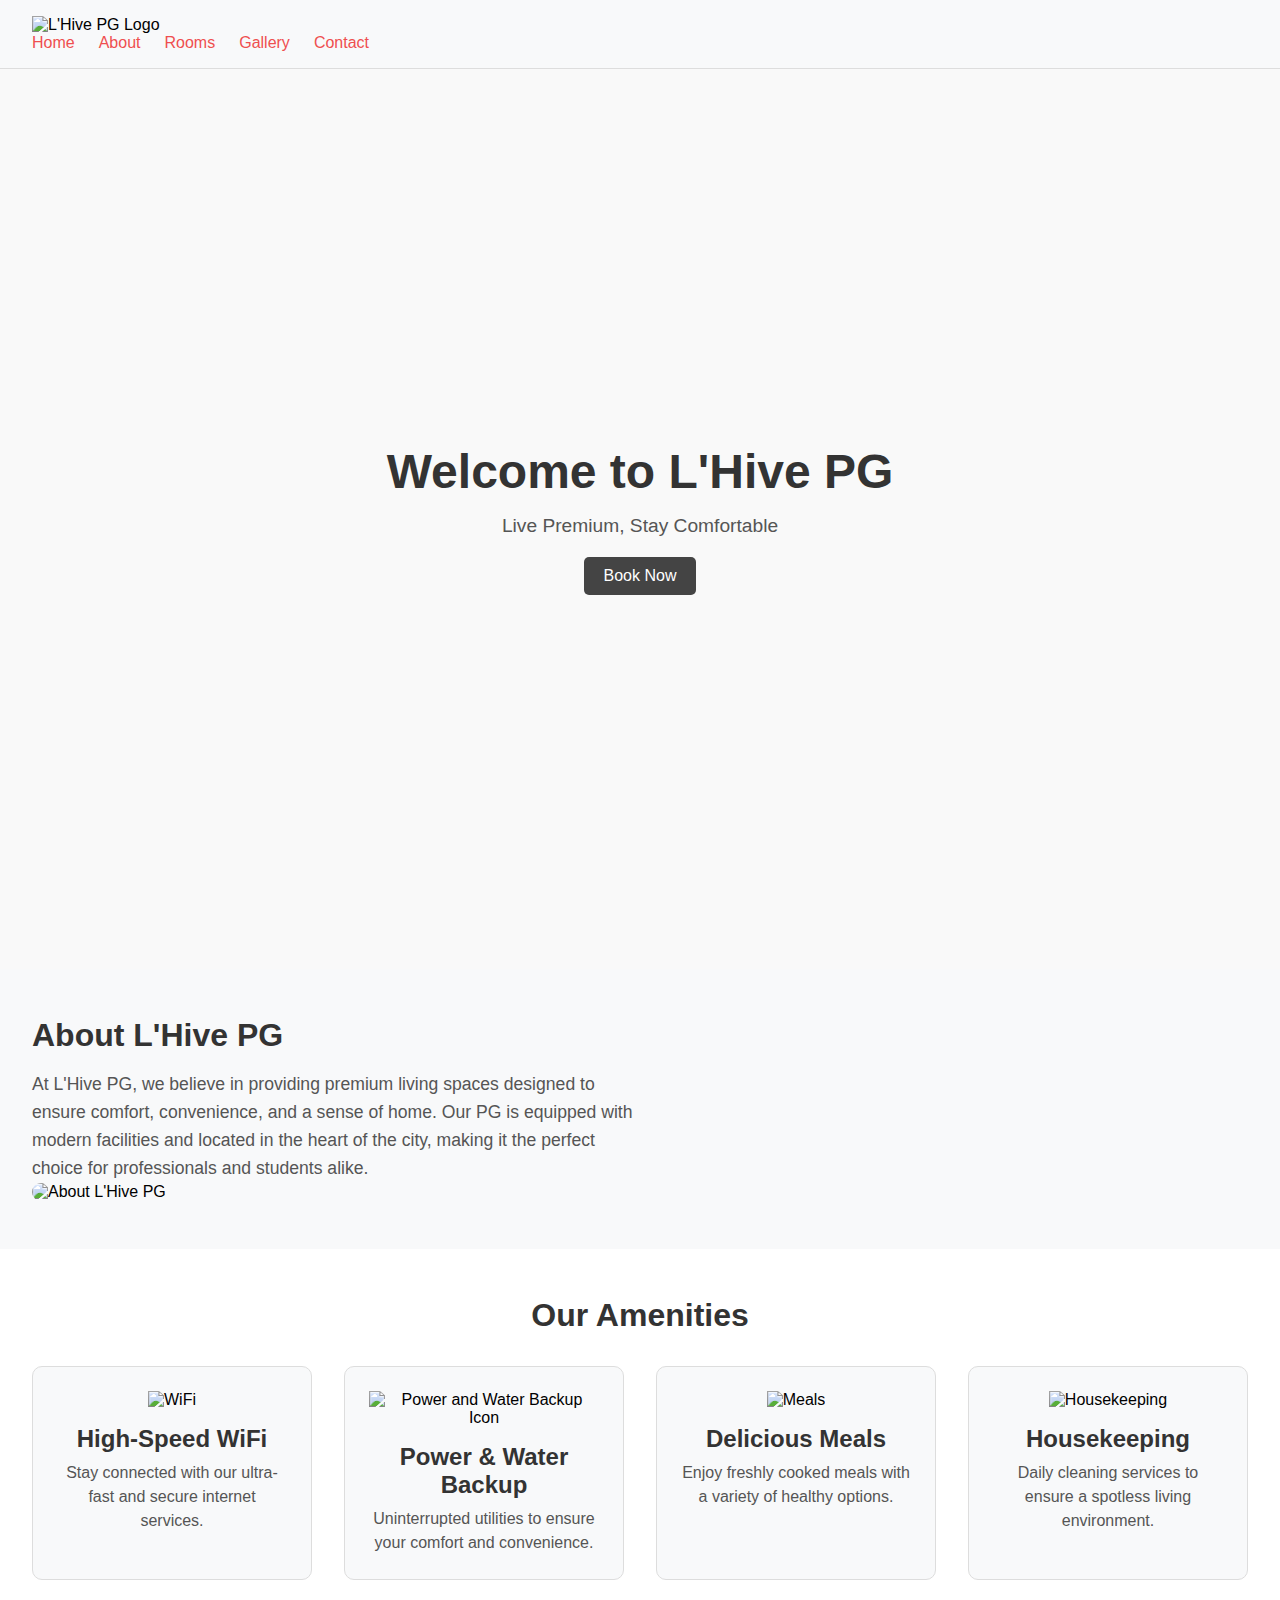
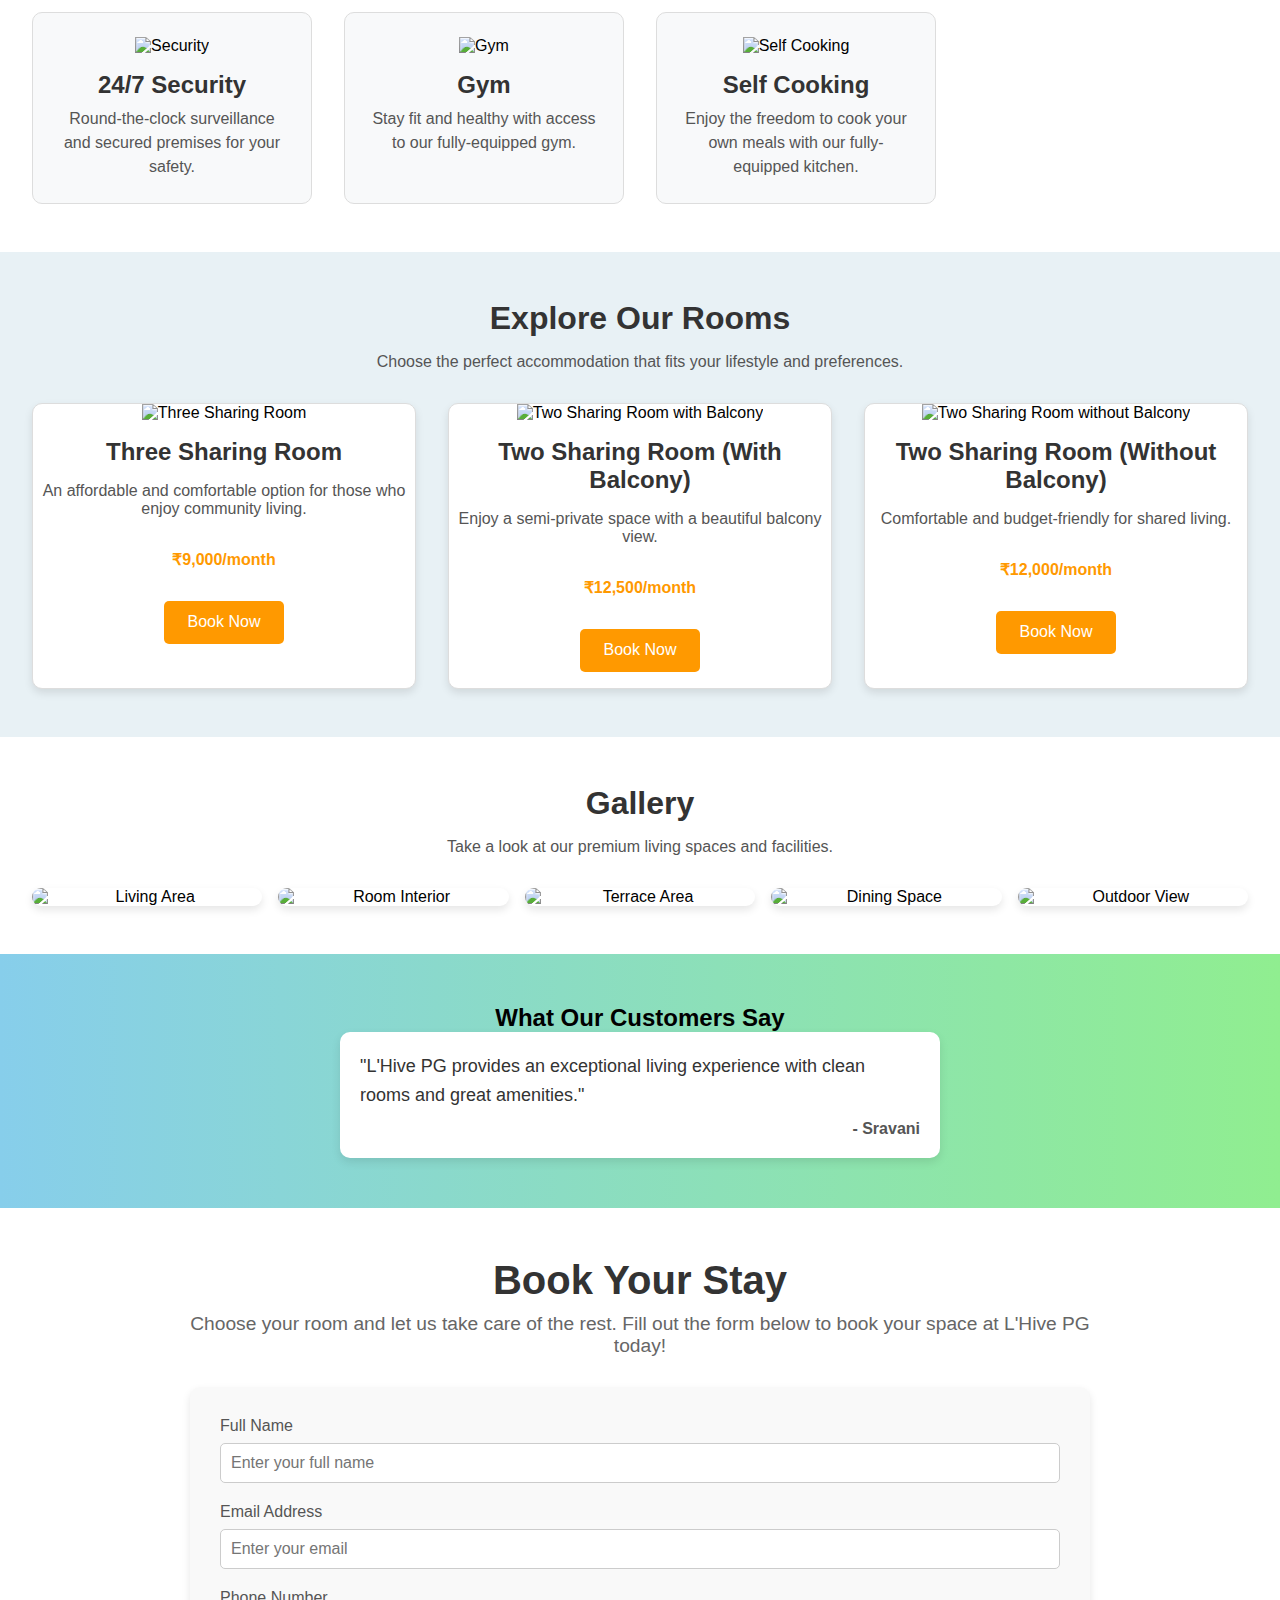
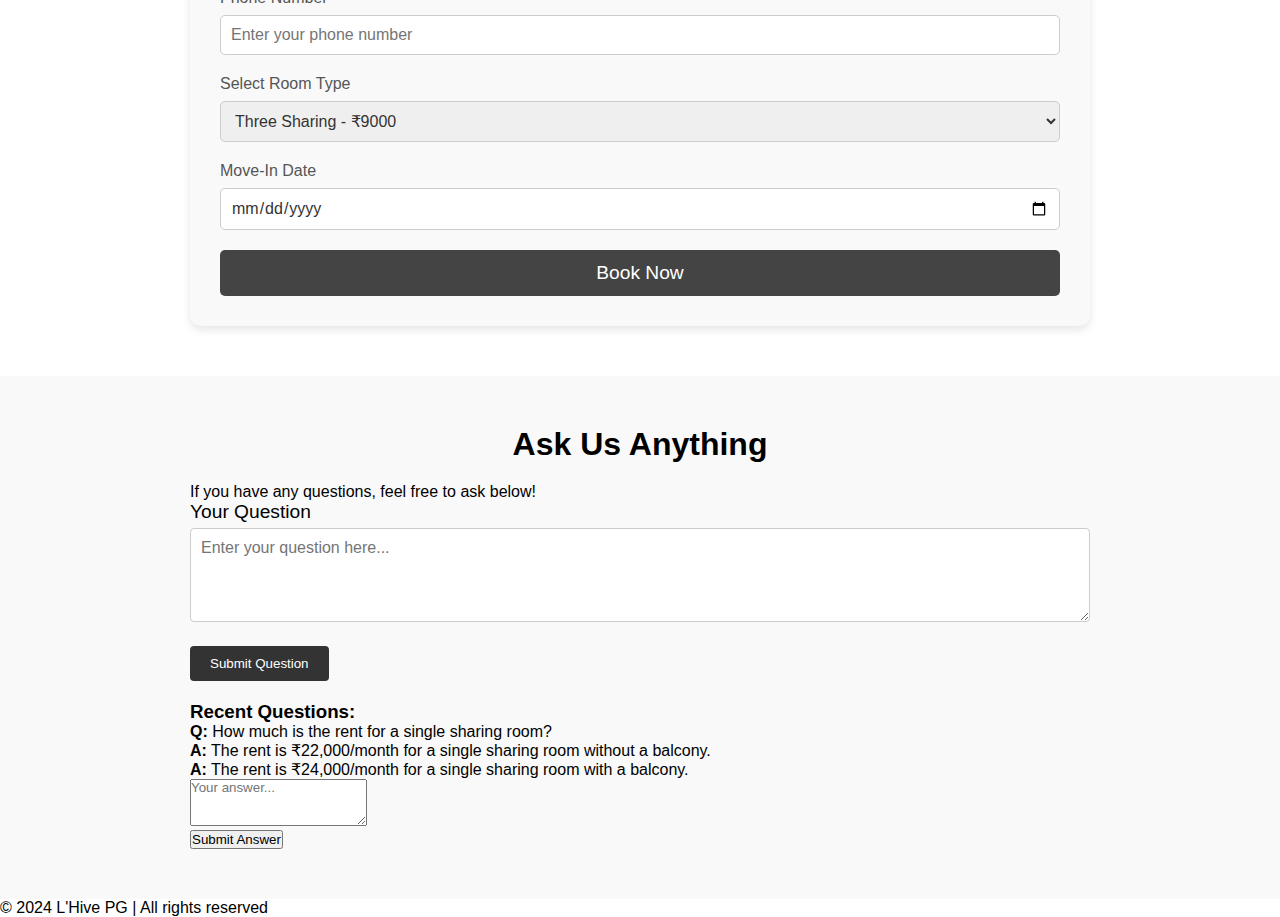
==== index.html @ c12abeda "Add files via upload" ====
<!DOCTYPE html>
<html lang="en">
<head>
  <meta charset="UTF-8">
  <meta name="viewport" content="width=device-width, initial-scale=1.0">
  <title>L'Hive PG - Live Premium</title>
  <link rel="stylesheet" href="styles.css">
  <style>
    html {
      scroll-behavior: smooth; /* Smooth scrolling for anchor links */
    }
  </style>
</head>
<body>
  <!-- Header Section -->
  <header class="header">
    <div class="container">
      <div class="logo">
        <img src="images\logo.jpeg" alt="L'Hive PG Logo">
      </div>
      <nav class="nav">
        <ul>
          <li><a href="#home">Home</a></li>
          <li><a href="#about">About</a></li>
          <li><a href="#rooms">Rooms</a></li>
          <li><a href="#gallery">Gallery</a></li>
          <li><a href="#contact" class="scroll-link">Contact</a></li> <!-- Scroll link updated -->
        </ul>
      </nav>
    </div>
  </header>

  <!-- Hero Section
  <section id="home" class="hero">
    <div class="hero-content">
      <h1>Welcome to L'Hive PG</h1>
      <p>Live Premium, Stay Comfortable</p>
      <a href="#rooms" class="btn">Book Now</a>
    </div>
    <div class="hero-video">
      <video autoplay muted loop playsinline>
        <source src="path/to/your-video.mp4" type="video/mp4">
        Your browser does not support the video tag.
      </video>
    </div>
  </section> -->
  <!-- Hero Section-->

  <section id="home" class="hero">
    <div class="hero-content">
      <h1>Welcome to L'Hive PG</h1>
      <p>Live Premium, Stay Comfortable</p>
      <a href="#rooms" class="btn">Book Now</a>
    </div>
  </section>
  
  
  <!-- About Section -->
  <section id="about" class="about">
    <div class="container">
      <div class="about-content">
        <h2>About L'Hive PG</h2>
        <p>
          At L'Hive PG, we believe in providing premium living spaces designed to ensure comfort, convenience, and a sense of home. Our PG is equipped with modern facilities and located in the heart of the city, making it the perfect choice for professionals and students alike.
        </p>
      </div>
      <div class="about-image">
        <img src="path/to/about-image.jpg" alt="About L'Hive PG">
      </div>
    </div>
  </section>

 <!-- Amenities Section -->
<section id="amenities" class="amenities">
    <div class="container">
      <h2>Our Amenities</h2>
      <div class="amenities-list">
        <div class="amenity">
          <img src="https://kots.s3.amazonaws.com/uploads/kots/bannerImages/full/17036606296741wifi.png" alt="WiFi">
          <h3>High-Speed WiFi</h3>
          <p>Stay connected with our ultra-fast and secure internet services.</p>
        </div>
        <div class="amenity">
          <img 
            src="https://kots.s3.amazonaws.com/uploads/kots/bannerImages/full/17285580145718fi2.png" 
            alt="Power and Water Backup Icon">
          <h3>Power & Water Backup</h3>
          <p>Uninterrupted utilities to ensure your comfort and convenience.</p>
        </div>
        
        <div class="amenity">
          <img src="https://icon2.cleanpng.com/20240111/fez/transparent-india-cuisine-vibrant-colorful-indian-dishes-arranged-in-1710926079423.webp" alt="Meals">
          <h3>Delicious Meals</h3>
          <p>Enjoy freshly cooked meals with a variety of healthy options.</p>
        </div>
        <div class="amenity">
          <img src="https://kots.s3.amazonaws.com/uploads/kots/bannerImages/full/17036606068005housekeeping.png" alt="Housekeeping">
          <h3>Housekeeping</h3>
          <p>Daily cleaning services to ensure a spotless living environment.</p>
        </div>
        <div class="amenity">
          <img src="https://kots.s3.amazonaws.com/uploads/kots/bannerImages/full/17285578122778fi1.png"alt="Security">
          <h3>24/7 Security</h3>
          <p>Round-the-clock surveillance and secured premises for your safety.</p>
        </div>
        <!-- New Amenity: Gym -->
        <div class="amenity">
          <img src="https://w7.pngwing.com/pngs/340/291/png-transparent-sport-logo-strength-training-crossfit-circus-strong-man-angle-physical-fitness-sport-thumbnail.png" alt="Gym">
          <h3>Gym</h3>
          <p>Stay fit and healthy with access to our fully-equipped gym.</p>
        </div>
        <!-- New Amenity: Self Cooking -->
        <div class="amenity">
          <img src="https://cdn.iconscout.com/icon/premium/png-256-thumb/self-cooking-1651544-1403179.png" alt="Self Cooking">
          <h3>Self Cooking</h3>
          <p>Enjoy the freedom to cook your own meals with our fully-equipped kitchen.</p>
        </div>
      </div>
    </div>
  </section>

  <section id="rooms" class="rooms">
    <div class="container">
      <h2>Explore Our Rooms</h2>
      <p>Choose the perfect accommodation that fits your lifestyle and preferences.</p>
      <div class="room-list">
        <div class="room">
          <img src="images/threesharing.jpeg" alt="Three Sharing Room">
          <h3>Three Sharing Room</h3>
          <p>An affordable and comfortable option for those who enjoy community living.</p>
          <p class="price">₹9,000/month</p>
          <a href="#booking" class="btn">Book Now</a>
        </div>
        <div class="room">
          <img src="images/twosharing.jpeg" alt="Two Sharing Room with Balcony">
          <h3>Two Sharing Room (With Balcony)</h3>
          <p>Enjoy a semi-private space with a beautiful balcony view.</p>
          <p class="price">₹12,500/month</p>
          <a href="#booking" class="btn">Book Now</a>
        </div>
        <div class="room">
          <img src="images/twosharing.jpeg" alt="Two Sharing Room without Balcony">
          <h3>Two Sharing Room (Without Balcony)</h3>
          <p>Comfortable and budget-friendly for shared living.</p>
          <p class="price">₹12,000/month</p>
          <a href="#booking" class="btn">Book Now</a>
        </div>
        <div class="room">
          <img src="images/singlesharing.jpeg" alt="Single Sharing Room with Balcony">
          <h3>Single Sharing Room (With Balcony)</h3>
          <p>Premium privacy with a relaxing balcony view.</p>
          <p class="price">₹24,000/month</p>
          <a href="#booking" class="btn">Book Now</a>
        </div>
        <div class="room">
          <img src="images/singlesharing.jpeg" alt="Single Sharing Room without Balcony">
          <h3>Single Sharing Room (Without Balcony)</h3>
          <p>Luxurious private space for individuals seeking comfort.</p>
          <p class="price">₹22,000/month</p>
          <a href="#booking" class="btn">Book Now</a>
        </div>
      </div>
    </div>
  </section>  

  <!-- Gallery Section -->
  <section id="gallery" class="gallery">
    <div class="container">
      <h2>Gallery</h2>
      <p>Take a look at our premium living spaces and facilities.</p>
      <div class="gallery-grid">
        <img src="path/to/gallery1.jpg" alt="Living Area">
        <img src="path/to/gallery2.jpg" alt="Room Interior">
        <img src="images\terrace.jpeg" alt="Terrace Area">
        <img src="images\dinning.jpeg" alt="Dining Space">
        <img src="path/to/gallery5.jpg" alt="Outdoor View">
      </div>
    </div>
  </section>

  <!-- Testimonials Section -->
  <!-- Reviews -->
  <section id="reviews" class="reviews-section">
    <div class="container">
      <h2>What Our Customers Say</h2>
      <div class="review shadow-box">
        <p id="review-text">"L'Hive PG provides an exceptional living experience with clean rooms and great amenities."</p>
        <h4 id="review-author">- Sravani </h4>
      </div>
    </div>
  </section>
  
  <!-- Booking Section -->
<section id="booking" class="booking-section">
    <div class="container">
      <h2 class="section-title">Book Your Stay</h2>
      <p class="section-description">Choose your room and let us take care of the rest. Fill out the form below to book your space at L'Hive PG today!</p>
      <form class="booking-form" action="#" method="post">
        <div class="form-group">
          <label for="name">Full Name</label>
          <input type="text" id="name" name="name" placeholder="Enter your full name" required>
        </div>
        <div class="form-group">
          <label for="email">Email Address</label>
          <input type="email" id="email" name="email" placeholder="Enter your email" required>
        </div>
        <div class="form-group">
          <label for="phone">Phone Number</label>
          <input type="tel" id="phone" name="phone" placeholder="Enter your phone number" required>
        </div>
        <div class="form-group">
          <label for="room-type">Select Room Type</label>
          <select id="room-type" name="room-type" required>
            <option value="three-sharing">Three Sharing - ₹9000</option>
            <option value="two-sharing-balcony">Two Sharing (With Balcony) - ₹12,500</option>
            <option value="two-sharing-no-balcony">Two Sharing (No Balcony) - ₹12,000</option>
            <option value="single-balcony">Single Sharing (With Balcony) - ₹22,000</option>
            <option value="single-no-balcony">Single Sharing (No Balcony) - ₹21,000</option>
          </select>
        </div>
        <div class="form-group">
          <label for="move-in-date">Move-In Date</label>
          <input type="date" id="move-in-date" name="move-in-date" required>
        </div>
        <button type="submit" class="submit-btn">Book Now</button>
      </form>
    </div>
  </section>
   <!-- Contact Section (Q&A) -->
   <section id="contact" class="contact">
    <div class="container">
      <h2>Ask Us Anything</h2>
      <p>If you have any questions, feel free to ask below!</p>
      
      <!-- Question Submission Form -->
      <form class="contact-form" id="questionForm" action="#" method="post">
        <div class="form-group">
          <label for="question">Your Question</label>
          <textarea id="question" name="question" rows="4" placeholder="Enter your question here..." required></textarea>
        </div>
        <div class="form-group">
          <button type="submit" class="btn">Submit Question</button>
        </div>
      </form>

      <h3>Recent Questions:</h3>
      <div id="questionList">
        <!-- Example of a displayed question -->
        <!-- Dynamic questions will appear here -->
        <div class="question">
          <p><strong>Q:</strong> How much is the rent for a single sharing room?</p>
          <div class="answers">
            <p><strong>A:</strong> The rent is ₹22,000/month for a single sharing room without a balcony.</p>
            <p><strong>A:</strong> The rent is ₹24,000/month for a single sharing room with a balcony.</p>
          </div>
          <!-- Answer Form -->
          <form class="answer-form">
            <div class="form-group">
              <textarea rows="3" placeholder="Your answer..." required></textarea>
            </div>
            <button type="submit" class="btn">Submit Answer</button>
          </form>
        </div>
      </div>
    </div>
  </section>
    <!-- Blog Section
    <section id="blog" class="blog">
        <div class="container">
          <h2>Blog Questions for PG Residents</h2>
          <ul>
            <li> </li>
          </ul>
        </div>
      </section>

   Contact Section 
   <section id="contact" class="contact">
    <div class="container">
      <h2>Ask Us Anything</h2>
      <p>If you have any questions, feel free to ask below!</p>
      <form class="contact-form" action="#" method="post">
        <div class="form-group">
          <label for="question">Your Question</label>
          <textarea id="question" name="question" rows="4" placeholder="Enter your question here..." required></textarea>
        </div>
        <div class="form-group">
          <button type="submit" class="btn">Submit Question</button>
        </div>
      </form>
    </div>
  </section> -->

  <!-- Reviews -->
<!-- 
  <section id="reviews" class="reviews-section">
    <div class="container">
      <h2>What Our Customers Say</h2>
      <div class="review">
        <p id="review-text">"L'Hive PG provides an exceptional living experience with clean rooms and great amenities."</p>
        <h4 id="review-author">- John Doe</h4>
      </div>
    </div>
  </section> -->
  

  <!-- Footer Section -->
  <footer>
    <div class="container">
      <p>&copy; 2024 L'Hive PG | All rights reserved</p>
    </div>
  </footer>
  <script src="script.js"></script>
</body>
</html>
---- styles.css ----
/* General Reset */
* {
    margin: 0;
    padding: 0;
    box-sizing: border-box;
    font-family: 'Arial', sans-serif;
  }
  
  /* Header Styles */
  .header {
    display: flex;
    justify-content: space-between;
    align-items: center;
    padding: 1rem 2rem;
    background-color: #f8f9fa;
    border-bottom: 1px solid #ddd;
  }
  
  .header .logo img {
    height: 50px;
  }
  
  .header .nav ul {
    list-style: none;
    display: flex;
    gap: 1.5rem;
  }
  
  .header .nav a {
    text-decoration: none;
    color: #ef4f4f;
    font-weight: 500;
  }
  
  .header .nav a:hover {
    color: #ff9900;
  }
  
  /* Hero Section */
  .hero {
    display: flex;
    align-items: center;
    justify-content: space-between;
    padding: 2rem;
    background-color: #e8f1f5;
  }
  
  .hero-content {
    max-width: 50%;
  }
  
  .hero-content h1 {
    font-size: 2.5rem;
    color: #7acdeb;
  }
  
  .hero-content p {
    margin: 1rem 0;
    font-size: 1.2rem;
    color: #8ac4e8;
  }
  
  .hero-content .btn {
    display: inline-block;
    padding: 0.8rem 1.5rem;
    background-color: #ff9900;
    color: #fff;
    text-decoration: none;
    border-radius: 5px;
  }
  
  .hero-content .btn:hover {
    background-color: #cc7a00;
  }
  
  .hero-image img {
    width: 100%;
    max-width: 500px;
    border-radius: 10px;
  }
  
  /* Responsive Design */
  @media (max-width: 768px) {
    .hero {
      flex-direction: column;
      text-align: center;
    }
  
    .hero-content,
    .hero-image {
      max-width: 100%;
    }
  
    .hero-image img {
      margin-top: 1rem;
    }
  }

  /* Hero Section */
.hero {
  display: flex;
  align-items: center;
  justify-content: space-between;
  padding: 50px;
  background-color: #f9f9f9;
  position: relative;
  overflow: hidden;
}

.hero-content {
  max-width: 600px;
  z-index: 2;
}

.hero-content h1 {
  font-size: 3em;
  color: #333;
  margin-bottom: 10px;
}

.hero-content p {
  font-size: 1.2em;
  color: #555;
  margin-bottom: 20px;
}

.hero-content .btn {
  display: inline-block;
  background-color: #444;
  color: #fff;
  padding: 10px 20px;
  text-decoration: none;
  border-radius: 5px;
}

.hero-content .btn:hover {
  background-color: #333;
}

.hero-video {
  position: absolute;
  top: 0;
  left: 0;
  width: 100%;
  height: 100%;
  z-index: 1;
  overflow: hidden;
}

.hero-video video {
  width: 100%;
  height: 100%;
  object-fit: cover;
  opacity: 0.7; /* Optional: Adjust transparency */
}

  /* About Section */
.about {
  display: flex;
  align-items: center;
  justify-content: space-between;
  padding: 3rem 2rem;
  background-color: #f8f9fa;
}

.about-content {
  max-width: 50%;
}

.about-content h2 {
  font-size: 2rem;
  color: #333;
  margin-bottom: 1rem;
}

.about-content p {
  font-size: 1.1rem;
  color: #555;
  line-height: 1.6;
}

.about-image img {
  width: 100%;
  max-width: 400px;
  border-radius: 10px;
}

/* Amenities Section */
.amenities {
  padding: 3rem 2rem;
  background-color: #fff;
  text-align: center;
}

.amenities h2 {
  font-size: 2rem;
  color: #333;
  margin-bottom: 2rem;
}

.amenities-list {
  display: grid;
  grid-template-columns: repeat(auto-fit, minmax(250px, 1fr));
  gap: 2rem;
}

.amenity {
  text-align: center;
  padding: 1.5rem;
  border: 1px solid #ddd;
  border-radius: 10px;
  background-color: #f8f9fa;
  transition: transform 0.3s;
}

.amenity:hover {
  transform: scale(1.05);
}

.amenity img {
  width: 50px;
  margin-bottom: 1rem;
}

.amenity h3 {
  font-size: 1.5rem;
  color: #333;
  margin-bottom: 0.5rem;
}

.amenity p {
  font-size: 1rem;
  color: #555;
  line-height: 1.5;
}
/* Rooms Section */
.rooms {
  padding: 3rem 2rem;
  background-color: #e8f1f5;
  text-align: center;
}

.rooms h2 {
  font-size: 2rem;
  color: #333;
  margin-bottom: 1rem;
}

.rooms p {
  font-size: 1rem;
  color: #555;
  margin-bottom: 2rem;
}

.room-list {
  display: grid;
  grid-template-columns: repeat(auto-fit, minmax(300px, 1fr));
  gap: 2rem;
}

.room {
  background-color: #fff;
  border: 1px solid #ddd;
  border-radius: 10px;
  overflow: hidden;
  text-align: center;
  box-shadow: 0 4px 8px rgba(0, 0, 0, 0.1);
  transition: transform 0.3s;
}

.room:hover {
  transform: translateY(-10px);
}

.room img {
  width: 100%;
  height: 200px;
  object-fit: cover;
}

.room h3 {
  font-size: 1.5rem;
  color: #333;
  margin: 1rem 0;
}

.room p {
  font-size: 1rem;
  color: #555;
}

.room .price {
  font-weight: bold;
  color: #ff9900;
  margin: 1rem 0;
}

.room .btn {
  display: inline-block;
  margin: 1rem 0;
  padding: 0.8rem 1.5rem;
  background-color: #ff9900;
  color: #fff;
  text-decoration: none;
  border-radius: 5px;
}

.room .btn:hover {
  background-color: #cc7a00;
}

/* Gallery Section */
.gallery {
  padding: 3rem 2rem;
  background-color: #fff;
  text-align: center;
}

.gallery h2 {
  font-size: 2rem;
  color: #333;
  margin-bottom: 1rem;
}

.gallery p {
  font-size: 1rem;
  color: #555;
  margin-bottom: 2rem;
}

.gallery-grid {
  display: grid;
  grid-template-columns: repeat(auto-fit, minmax(150px, 1fr));
  gap: 1rem;
}

.gallery-grid img {
  width: 100%;
  border-radius: 10px;
  box-shadow: 0 4px 8px rgba(0, 0, 0, 0.1);
  transition: transform 0.3s;
}

.gallery-grid img:hover {
  transform: scale(1.05);
}
/* Testimonials Section */
.testimonials-section {
  background-color: #f9f9f9;
  padding: 50px 0;
}

.testimonials-section .container {
  max-width: 1200px;
  margin: 0 auto;
  text-align: center;
}

.testimonials-section .section-title {
  font-size: 2.5em;
  color: #333;
  margin-bottom: 20px;
}

.testimonials-container {
  display: flex;
  justify-content: space-around;
  flex-wrap: wrap;
  gap: 20px;
}

.testimonial {
  background-color: white;
  box-shadow: 0 4px 8px rgba(0, 0, 0, 0.1);
  border-radius: 10px;
  padding: 20px;
  max-width: 300px;
  flex: 1;
}

.testimonial-text {
  font-size: 1.1em;
  color: #84d3ee;
  margin-bottom: 15px;
}

.testimonial-name {
  font-size: 1.2em;
  font-weight: bold;
  color: #444;
}
/* Booking Section */
.booking-section {
  background-color: #fff;
  padding: 50px 0;
}

.booking-section .container {
  max-width: 900px;
  margin: 0 auto;
  text-align: center;
}

.booking-section .section-title {
  font-size: 2.5em;
  color: #333;
  margin-bottom: 10px;
}

.booking-section .section-description {
  font-size: 1.2em;
  color: #666;
  margin-bottom: 30px;
}

.booking-form {
  background-color: #f9f9f9;
  padding: 30px;
  border-radius: 10px;
  box-shadow: 0 4px 8px rgba(0, 0, 0, 0.1);
  text-align: left;
}

.booking-form .form-group {
  margin-bottom: 20px;
}

.booking-form label {
  display: block;
  font-size: 1em;
  color: #555;
  margin-bottom: 8px;
}

.booking-form input,
.booking-form select {
  width: 100%;
  padding: 10px;
  border: 1px solid #ccc;
  border-radius: 5px;
  font-size: 1em;
  color: #333;
}

.booking-form input:focus,
.booking-form select:focus {
  border-color: #333;
  outline: none;
}

.submit-btn {
  background-color: #444;
  color: #fff;
  padding: 12px 20px;
  border: none;
  border-radius: 5px;
  font-size: 1.2em;
  cursor: pointer;
  width: 100%;
}

.submit-btn:hover {
  background-color: #333;
}
#blog-faq {
  padding: 50px 0;
  background-color: #f9f9f9;
}

#footer {
  padding: 20px 0;
  background-color: #333;
  color: #fff;
}

#footer .contact-info, #footer .social-media {
  margin-bottom: 20px;
}

#footer a {
  color: #fff;
  text-decoration: none;
}

#footer a:hover {
  text-decoration: underline;
}
.social-media ul {
  list-style-type: none;
  padding: 0;
}

.social-media li {
  margin: 5px 0;
}

.social-media a {
  color: #0073e6; /* Or any color for your links */
  text-decoration: none;
}

.social-media a:hover {
  text-decoration: underline;
}
/* Contact Section Styles */
.contact {
  padding: 50px 0;
  background-color: #f9f9f9;
}

.contact .container {
  max-width: 900px;
  margin: 0 auto;
}

.contact h2 {
  text-align: center;
  font-size: 2em;
  margin-bottom: 20px;
}

.contact-form .form-group {
  margin-bottom: 20px;
}

.contact-form label {
  font-size: 1.2em;
  display: block;
  margin-bottom: 5px;
}

.contact-form textarea {
  width: 100%;
  padding: 10px;
  font-size: 1em;
  border: 1px solid #ccc;
  border-radius: 4px;
  resize: vertical;
}

.contact-form button {
  background-color: #333;
  color: white;
  padding: 10px 20px;
  border: none;
  cursor: pointer;
  border-radius: 4px;
}

.contact-form button:hover {
  background-color: #555;
}
/* Smooth Scroll */
html {
  scroll-behavior: smooth;
}


/* Reviwes css */
.reviews-section {
  text-align: center;
  padding: 50px 20px;
  background: linear-gradient(to right, skyblue, lightgreen);

}

.review {
  display: inline-block;
  max-width: 600px;
  padding: 20px;
  border-radius: 10px;
  background: white;
  box-shadow: 0 4px 10px rgba(0, 0, 0, 0.1); /* Shadow effect */
  font-family: Arial, sans-serif;
  margin: 0 auto;
  text-align: left;
}

.review p {
  font-size: 18px;
  color: #333;
  line-height: 1.6;
}

.review h4 {
  font-size: 16px;
  color: #555;
  margin-top: 10px;
  text-align: right;
}

/* Room section  */
.hidden {
  display: none;
}

/* Hero section */
.hero {
  position: relative;
  height: 100vh; /* Full viewport height */
  display: flex;
  align-items: center;
  justify-content: center;
  color: #fff;
  text-align: center;
  overflow: hidden;
  background-size: cover;
  background-position: center;
  background-repeat: no-repeat;
  transition: background-image 1s ease-in-out; /* Smooth transition */
}
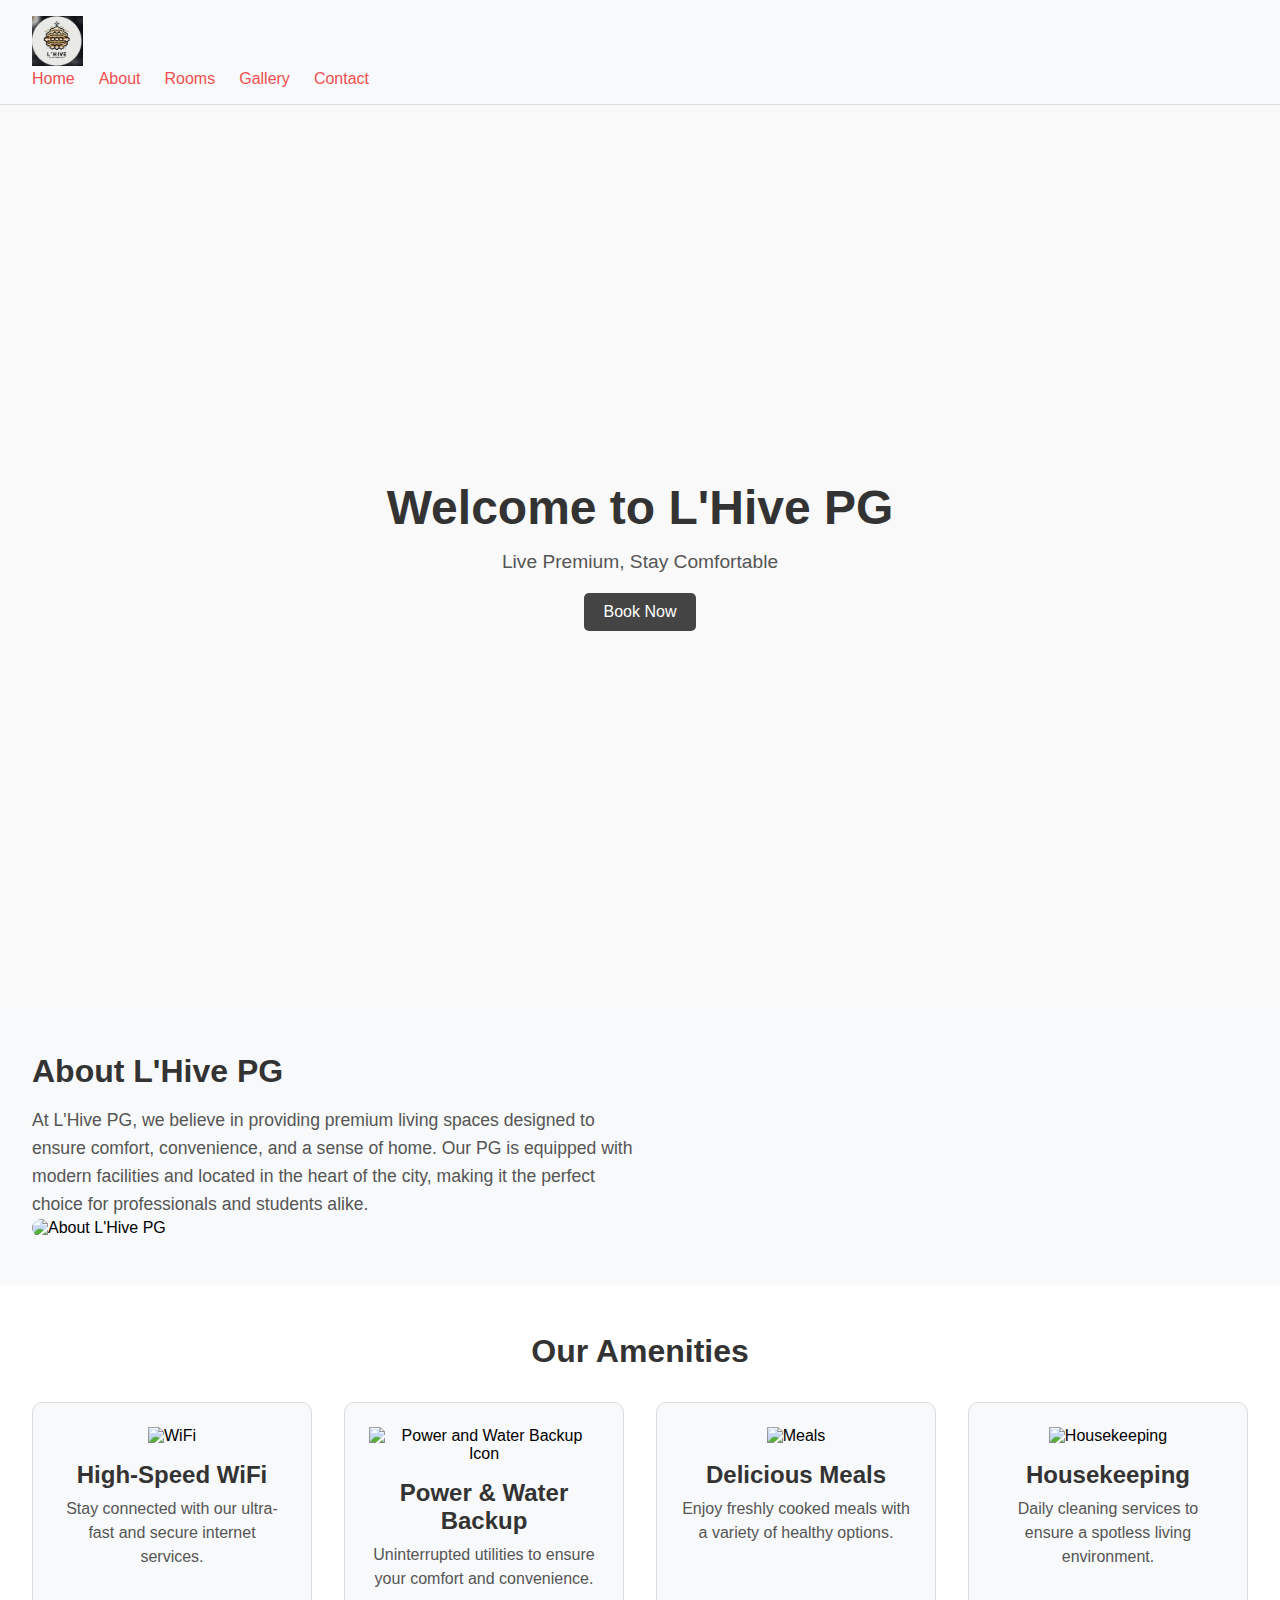
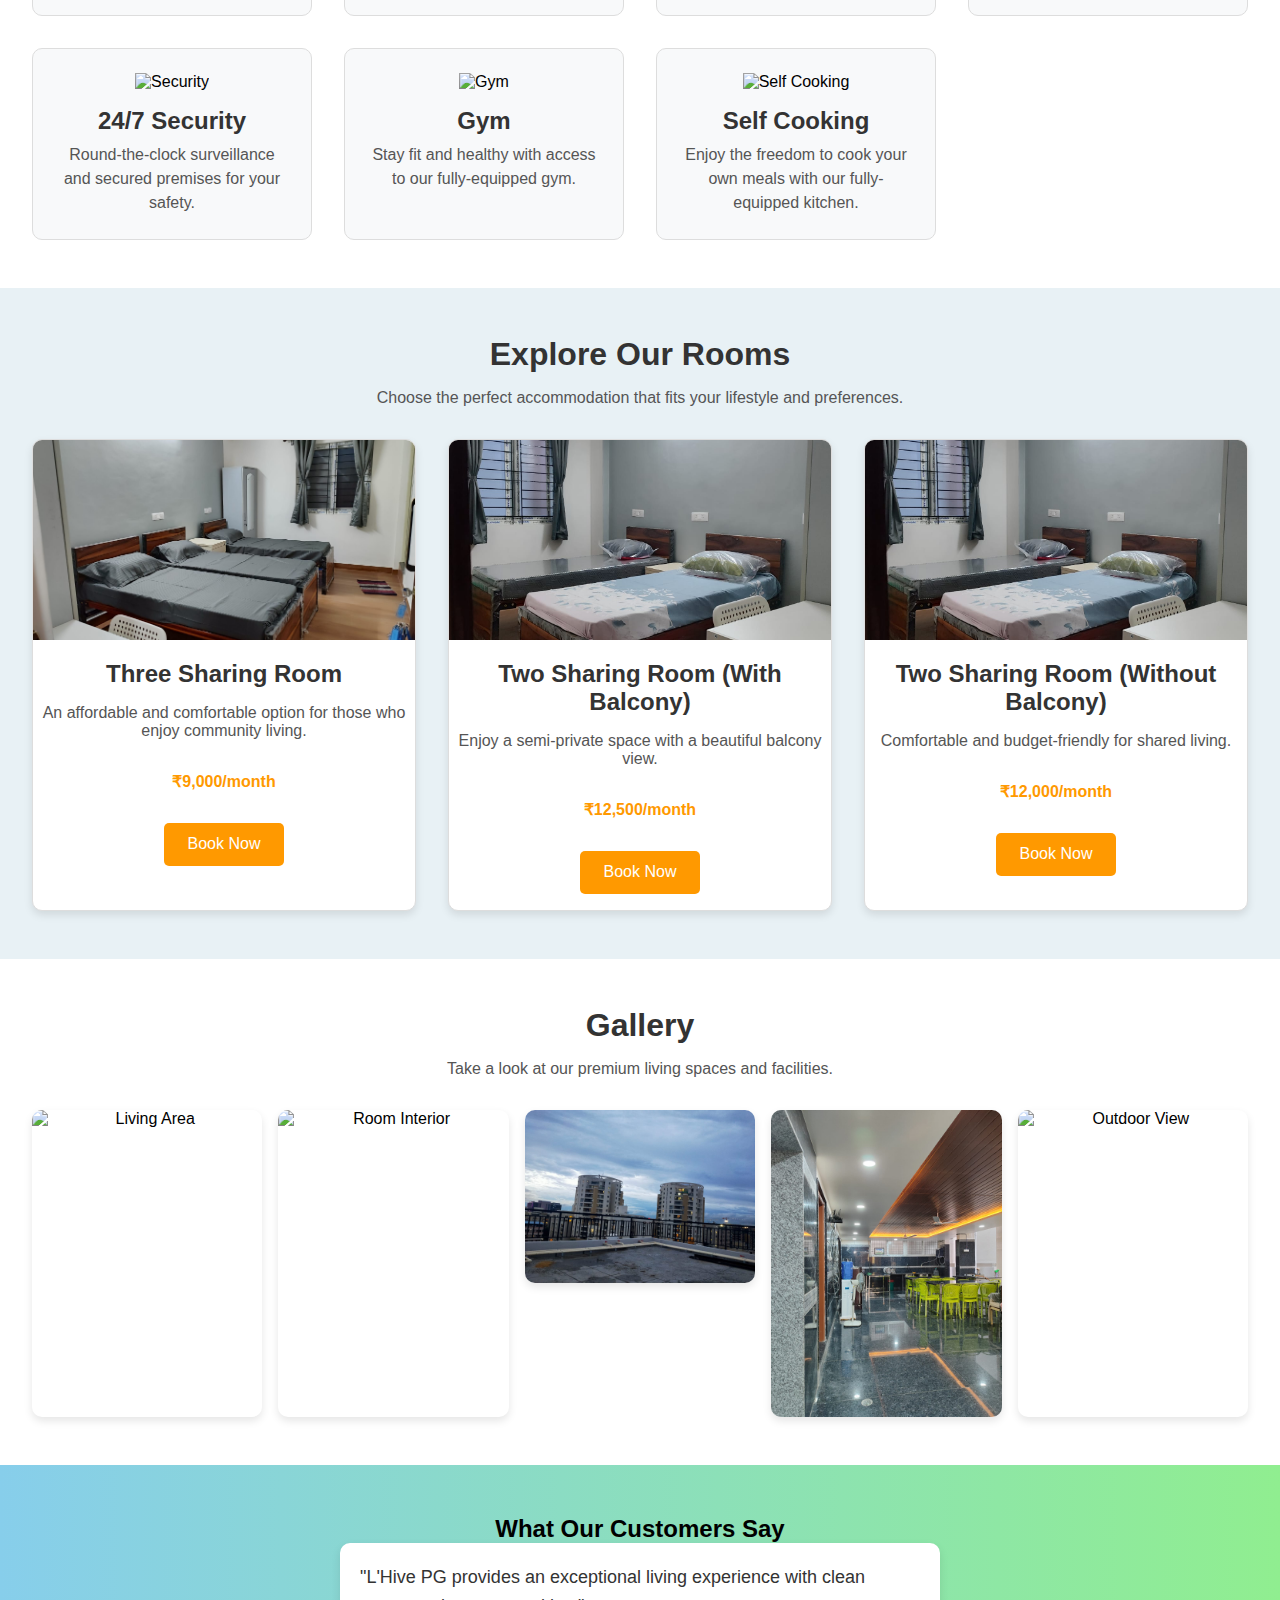
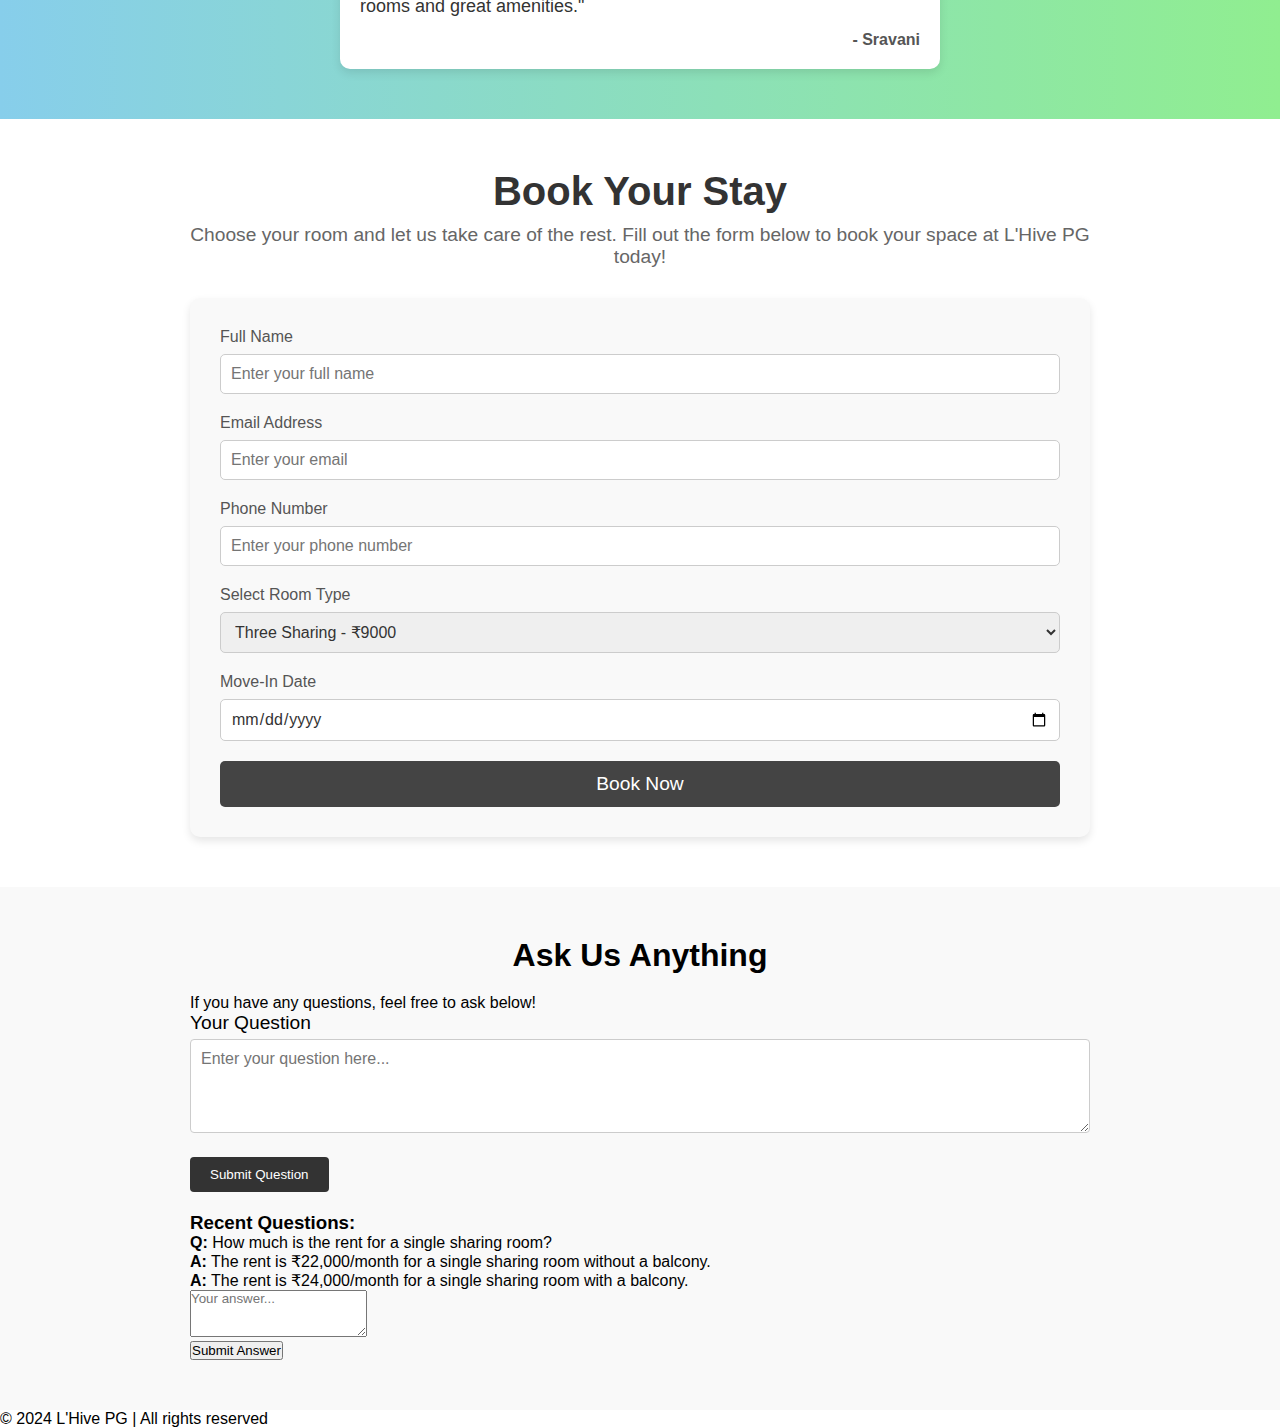
==== commit 713bf88e: "index.html" ====
--- a/index.html
+++ b/index.html
@@ -16,7 +16,7 @@
   <header class="header">
     <div class="container">
       <div class="logo">
-        <img src="images\logo.jpeg" alt="L'Hive PG Logo">
+        <img src="logo.jpeg" alt="L'Hive PG Logo">
       </div>
       <nav class="nav">
         <ul>
@@ -125,35 +125,35 @@
       <p>Choose the perfect accommodation that fits your lifestyle and preferences.</p>
       <div class="room-list">
         <div class="room">
-          <img src="images/threesharing.jpeg" alt="Three Sharing Room">
+          <img src="threesharing.jpeg" alt="Three Sharing Room">
           <h3>Three Sharing Room</h3>
           <p>An affordable and comfortable option for those who enjoy community living.</p>
           <p class="price">₹9,000/month</p>
           <a href="#booking" class="btn">Book Now</a>
         </div>
         <div class="room">
-          <img src="images/twosharing.jpeg" alt="Two Sharing Room with Balcony">
+          <img src="twosharing.jpeg" alt="Two Sharing Room with Balcony">
           <h3>Two Sharing Room (With Balcony)</h3>
           <p>Enjoy a semi-private space with a beautiful balcony view.</p>
           <p class="price">₹12,500/month</p>
           <a href="#booking" class="btn">Book Now</a>
         </div>
         <div class="room">
-          <img src="images/twosharing.jpeg" alt="Two Sharing Room without Balcony">
+          <img src="twosharing.jpeg" alt="Two Sharing Room without Balcony">
           <h3>Two Sharing Room (Without Balcony)</h3>
           <p>Comfortable and budget-friendly for shared living.</p>
           <p class="price">₹12,000/month</p>
           <a href="#booking" class="btn">Book Now</a>
         </div>
         <div class="room">
-          <img src="images/singlesharing.jpeg" alt="Single Sharing Room with Balcony">
+          <img src="singlesharing.jpeg" alt="Single Sharing Room with Balcony">
           <h3>Single Sharing Room (With Balcony)</h3>
           <p>Premium privacy with a relaxing balcony view.</p>
           <p class="price">₹24,000/month</p>
           <a href="#booking" class="btn">Book Now</a>
         </div>
         <div class="room">
-          <img src="images/singlesharing.jpeg" alt="Single Sharing Room without Balcony">
+          <img src="singlesharing.jpeg" alt="Single Sharing Room without Balcony">
           <h3>Single Sharing Room (Without Balcony)</h3>
           <p>Luxurious private space for individuals seeking comfort.</p>
           <p class="price">₹22,000/month</p>
@@ -171,8 +171,8 @@
       <div class="gallery-grid">
         <img src="path/to/gallery1.jpg" alt="Living Area">
         <img src="path/to/gallery2.jpg" alt="Room Interior">
-        <img src="images\terrace.jpeg" alt="Terrace Area">
-        <img src="images\dinning.jpeg" alt="Dining Space">
+        <img src="terrace.jpeg" alt="Terrace Area">
+        <img src="dinning.jpeg" alt="Dining Space">
         <img src="path/to/gallery5.jpg" alt="Outdoor View">
       </div>
     </div>
